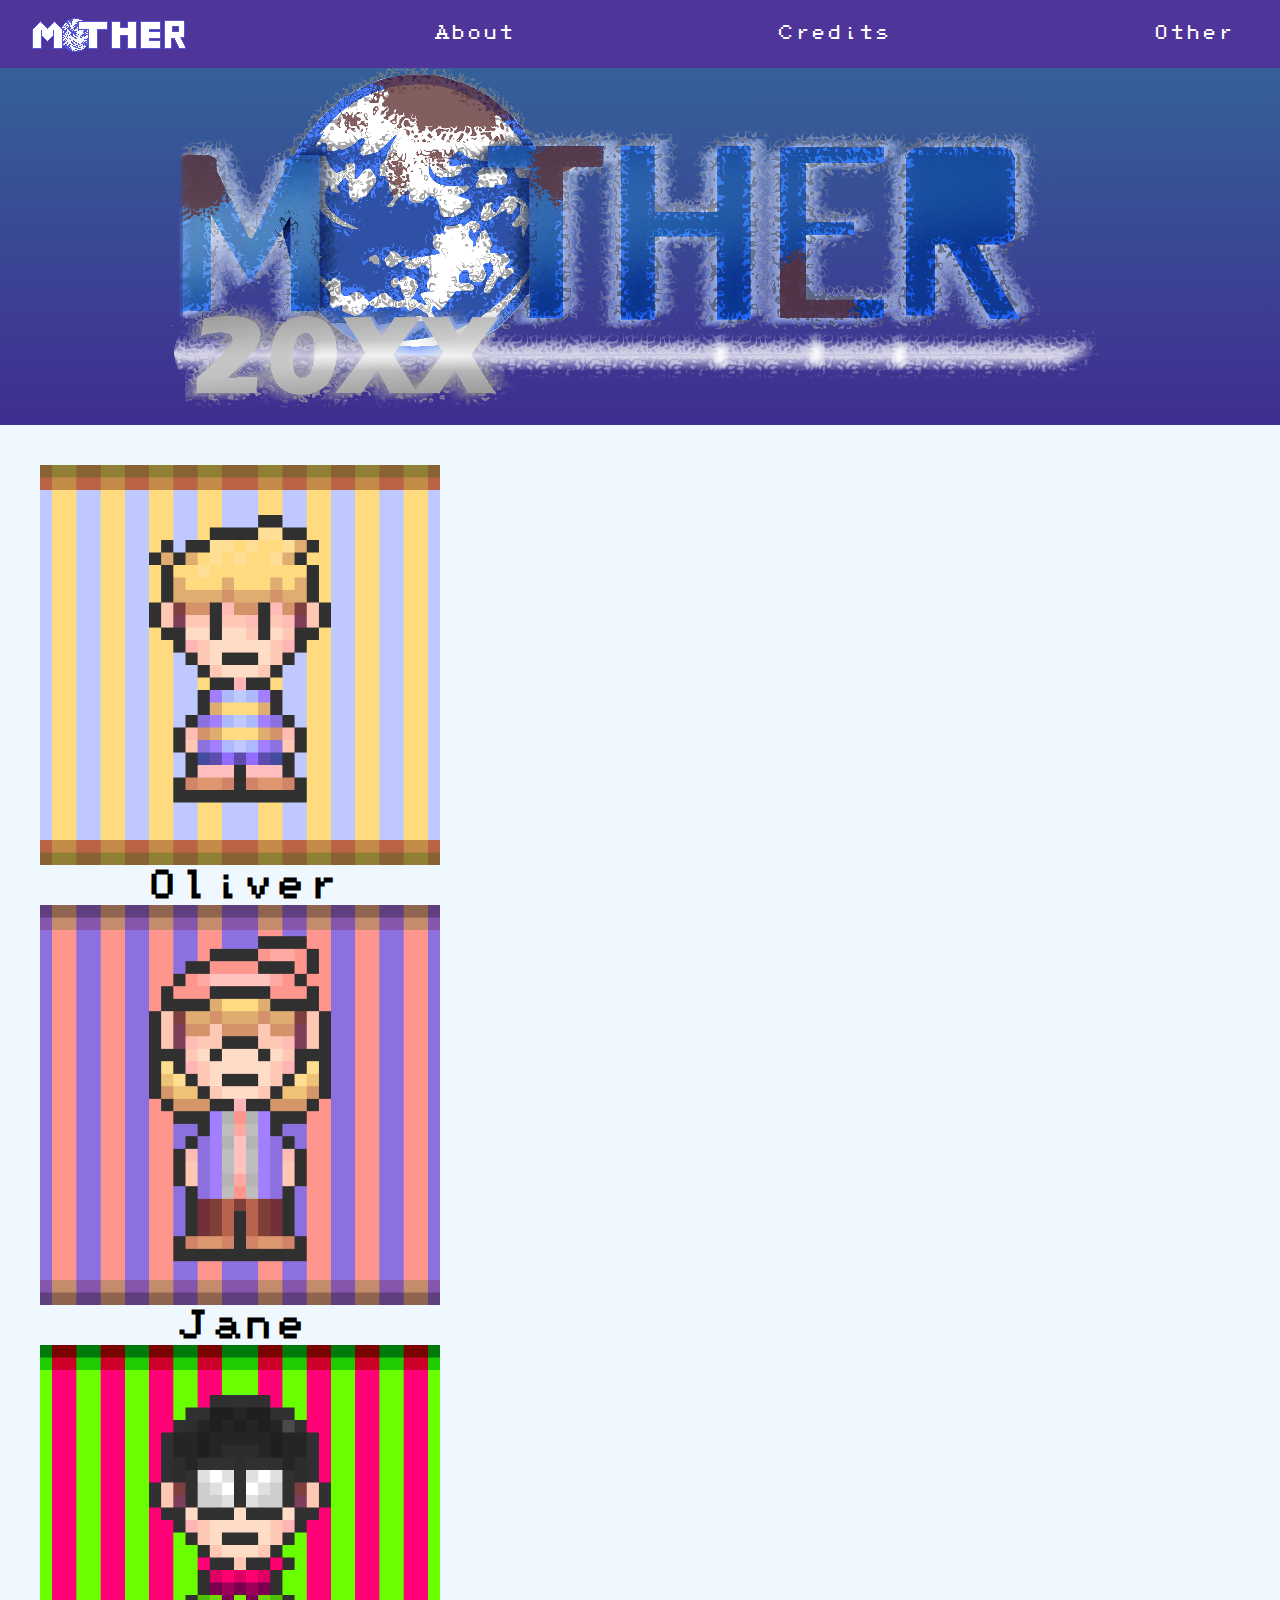
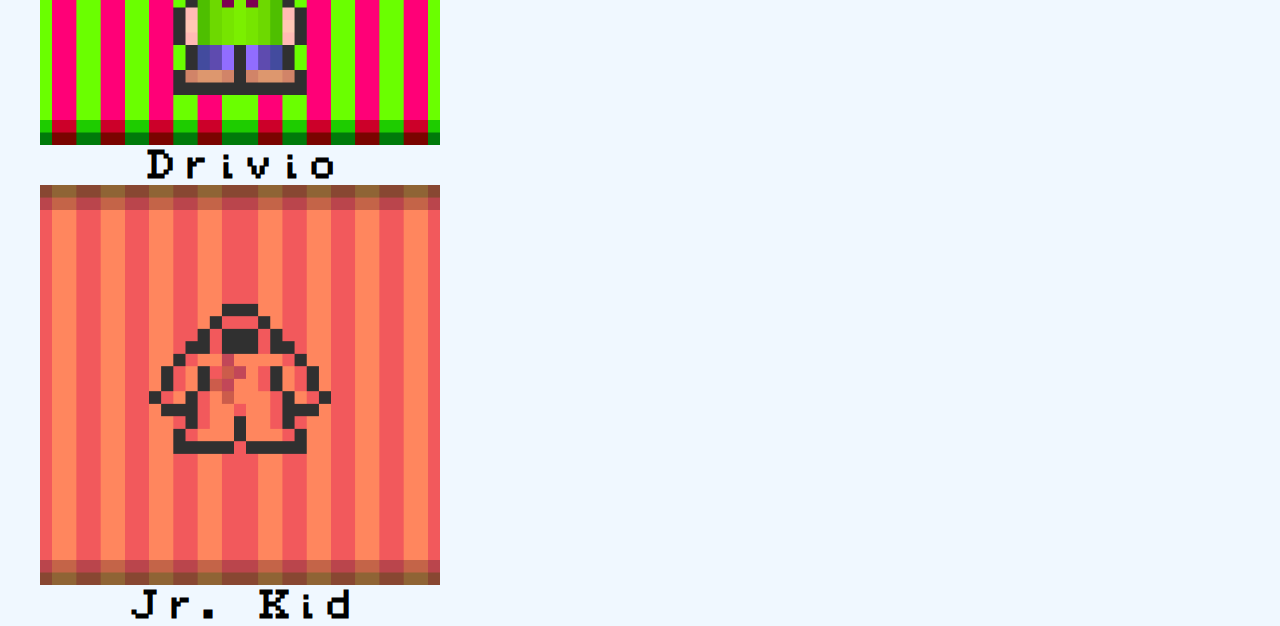
==== A/index.html @ 57ac001c "." ====
<!DOCTYPE html>
<html lang="en">
<head>
    <meta charset="UTF-8">
    <meta http-equiv="X-UA-Compatible" content="IE=edge">
    <meta name="viewport" content="width=device-width, initial-scale=1.0">
    <link rel="stylesheet" href="style.css">
    <title>Document</title>
</head>
<body>
    <div class="top-nav">
        <div class="main-nav">
            <img src="Image/IMG.gif" alt="" class="Logo">
            <a href="About.html">About</a>
            <a href="Credits.html">Credits</a>
            <a href="Other.html">Other</a>
        </div>
    </div>
    <header class="Logos">
        <br>
        <br>
        <br>
        <br>
        <img src="Image/Picture.png" class="Pic">
    </header>
    <header class="main">

        <div class="tc-container">
            <img src="Image/Oliver.png" alt="">
            <img  class="top-img" src="Image/Hover.png" alt="">
            <h1>Oliver</h1>
        </div>


        <div class="tc-container">
            <img src="Image/Jane.png" alt="">
            <img  class="top-img" src="Image/Hover.png" alt="">
            <h1>Jane</h1>
        </div>


        <div class="tc-container">
            <img src="Image/Drivio.png" alt="">
            <img  class="top-img" src="Image/Hover.png" alt="">
            <h1>Drivio</h1>
        </div>
        

        <div class="tc-container">
            <img src="Image/Jr.png" alt="">
            <img  class="top-img" src="Image/Hover.png" alt="">
            <h1>Jr. Kid</h1>
        </div>
    </header>
</body>
</html>
---- A/style.css ----
@font-face{
    src: url(Fonts/wisdom.ttf);
    font-family: Goblin;
}

*{
    margin: 0;
    padding: 0;
    box-sizing: border-box;
    font-family: Goblin;
}

body{    
    background-color: aliceblue;
}

.Logos{
    background: linear-gradient(to bottom, #346199,#3f2d8f);
    overflow: hidden;
    display: flex;
    justify-content: center;
    align-items: center;
}

.Logod{
    background: white;
    overflow: hidden;
}

.main-nav{
    max-width: 1280px;
    margin: 0 auto;
    display: flex;
    align-items: center;
    justify-content: space-between;
}

.top-nav{
    position: sticky;
    top: 0;
    left: 0;
    right: 0;
    z-index: 99;
    background-color: #4f3499;
    padding: 16px 32px;
    border-bottom: 3px solid var(--primary);
}

a{
    size: 10pc;
    color: rgb(255, 255, 255);
    margin: 0 16px;
    text-decoration: none;
}

.Pic{
    display: block;
    margin: 0px auto;
}

.main{
    background-color: aliceblue;
}

.tc-container{
    
    background-color: #3f2d8f;
    width: 400px;
    height: 400px;
    position: relative;
    margin: 40px;
}

.tc-container img{
    width: 100%;
    height: 100%;
}

.top-img{
    position: absolute;
    left: 0;
    top: 0;
    opacity: 0;
    transition: all 1s ease;
}

.top-img:hover{
    opacity: 1;
}

.tc-container h1{
    text-align: center;
}
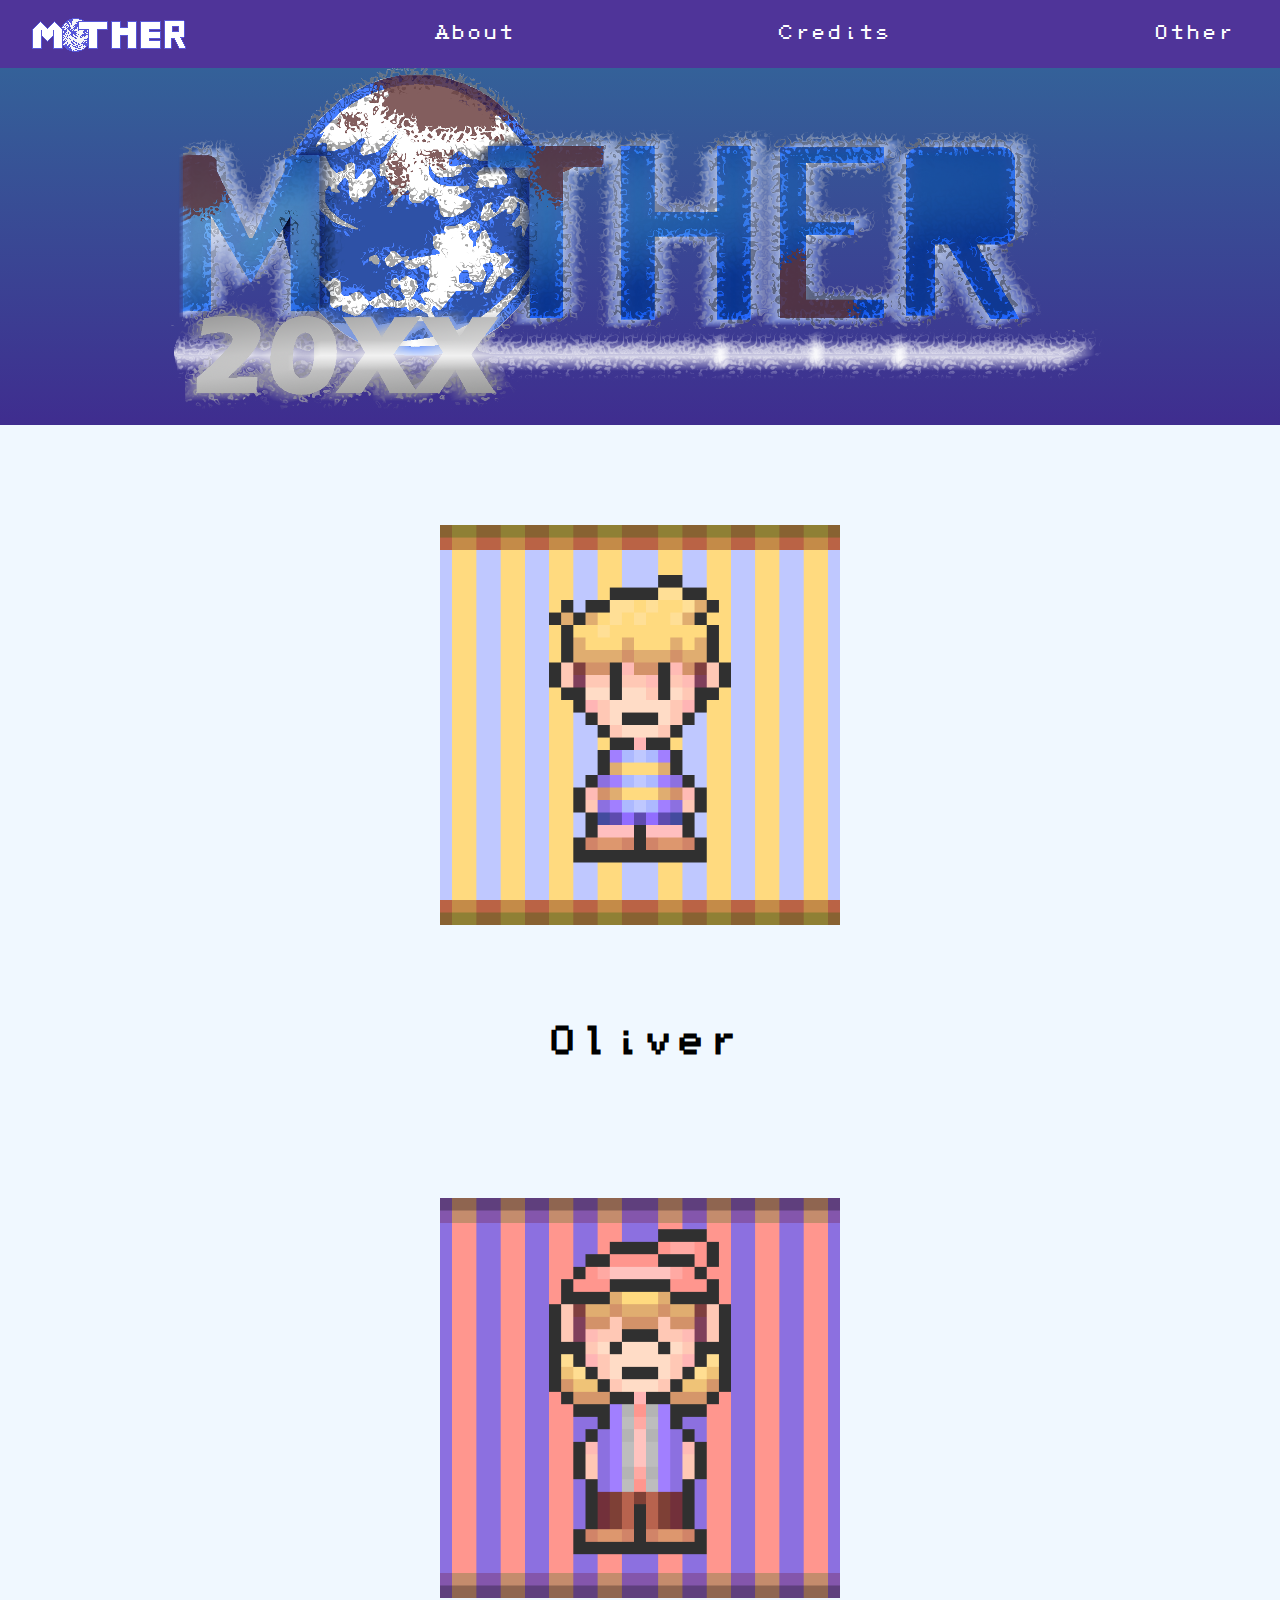
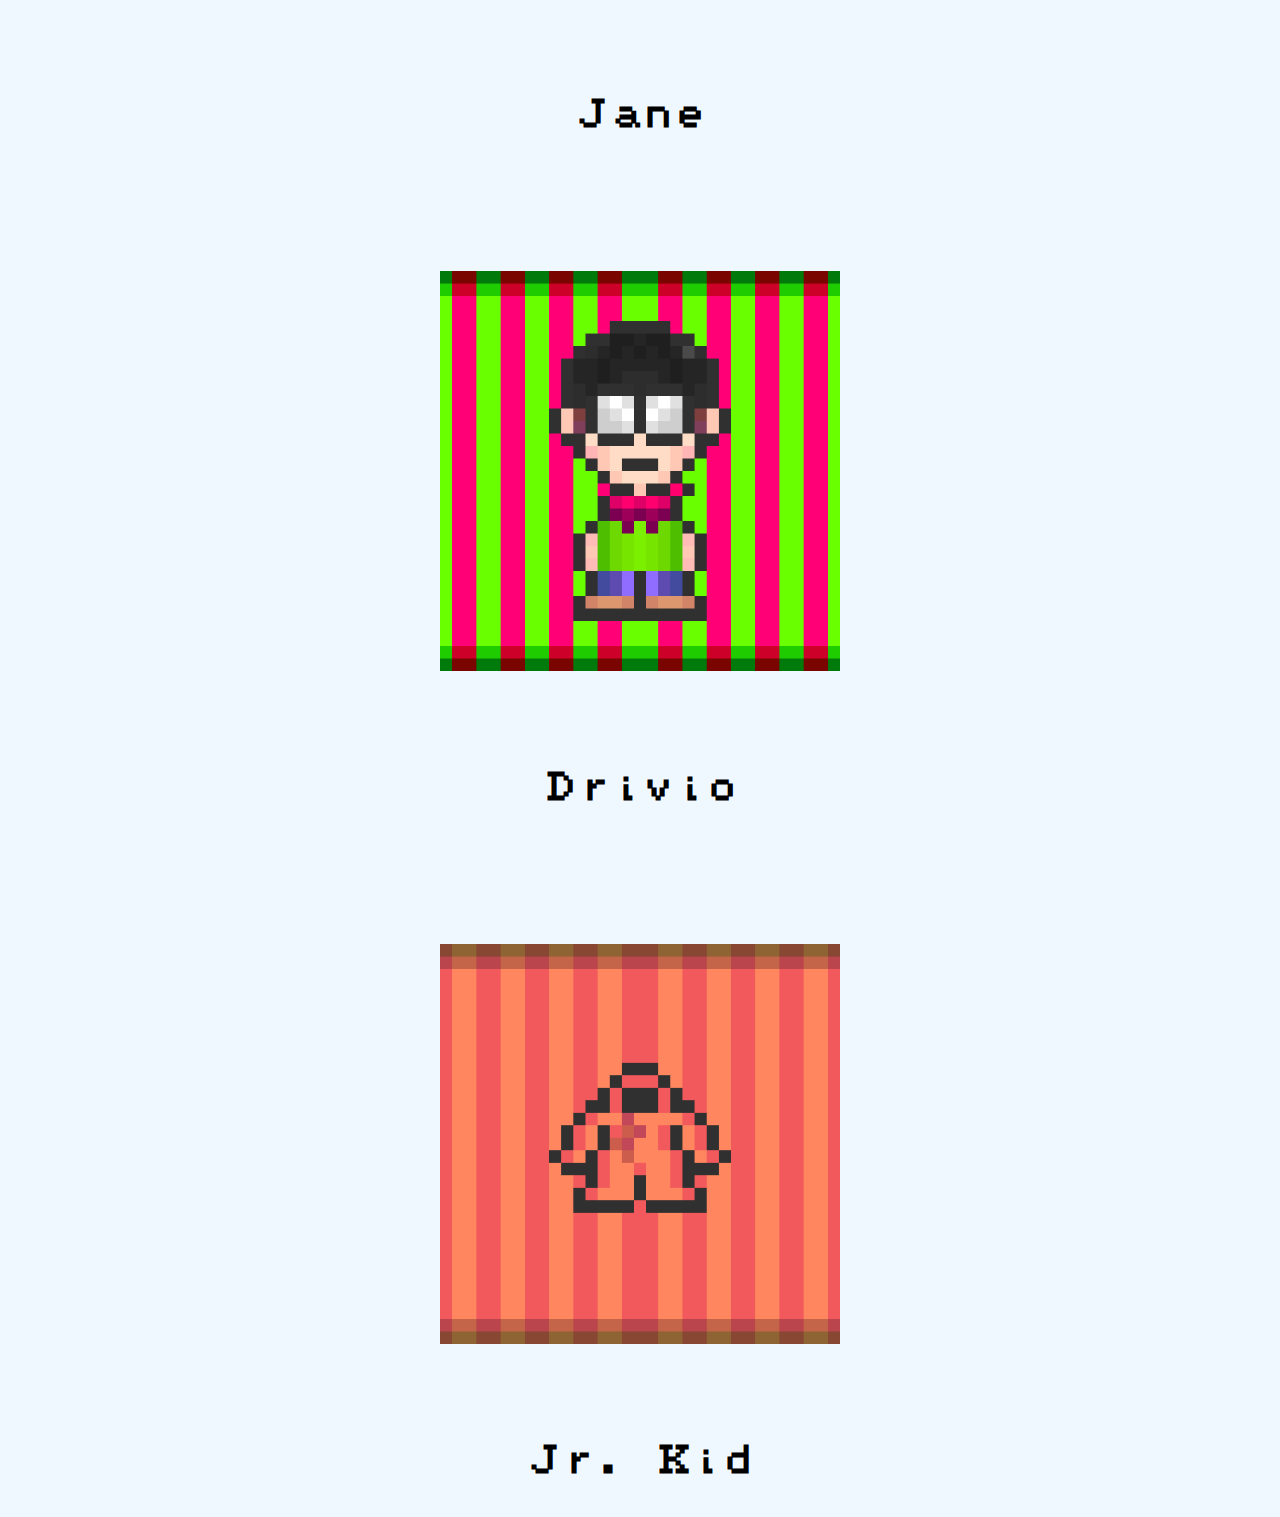
==== commit 9215b3ac: "update" ====
--- a/A/index.html
+++ b/A/index.html
@@ -21,36 +21,41 @@
         <br>
         <br>
         <br>
-        <img src="Image/Picture.png" class="Pic">
+        <picture>
+            <source srcset="Image/IMG.gif" media="(max-width:768px)">
+            <img src="Image/Picture.png" class="Pic">
+        </picture>
     </header>
     <header class="main">
 
         <div class="tc-container">
             <img src="Image/Oliver.png" alt="">
             <img  class="top-img" src="Image/Hover.png" alt="">
-            <h1>Oliver</h1>
         </div>
-
-
+        <h1 class="AD">Oliver</h1>
+        <br>
+        <br>
         <div class="tc-container">
             <img src="Image/Jane.png" alt="">
-            <img  class="top-img" src="Image/Hover.png" alt="">
-            <h1>Jane</h1>
+            <img  class="top-img" src="Image/e.png" alt="">
         </div>
-
-
+        <h1 class="AD">Jane</h1>
+        <br>
+        <br>
         <div class="tc-container">
             <img src="Image/Drivio.png" alt="">
-            <img  class="top-img" src="Image/Hover.png" alt="">
-            <h1>Drivio</h1>
+            <img  class="top-img" src="Image/dj.png" alt="">
         </div>
-        
-
+        <h1 class="AD">Drivio</h1>
+        <br>
+        <br>
         <div class="tc-container">
             <img src="Image/Jr.png" alt="">
-            <img  class="top-img" src="Image/Hover.png" alt="">
-            <h1>Jr. Kid</h1>
+            <img  class="top-img" src="Image/d.png" alt="">
         </div>
+        <h1 class="AD">Jr. Kid</h1>
+        <br>
+        <br>
     </header>
 </body>
 </html>--- a/A/style.css
+++ b/A/style.css
@@ -63,12 +63,12 @@
 }
 
 .tc-container{
-    
     background-color: #3f2d8f;
     width: 400px;
     height: 400px;
     position: relative;
-    margin: 40px;
+    margin: 100px auto;
+    display: flex;
 }
 
 .tc-container img{
@@ -81,7 +81,7 @@
     left: 0;
     top: 0;
     opacity: 0;
-    transition: all 1s ease;
+    transition: 1s;
 }
 
 .top-img:hover{
@@ -90,4 +90,10 @@
 
 .tc-container h1{
     text-align: center;
-}+}
+
+.AD{
+    text-align: center;
+}
+
+@media all and (max-width: 535px)